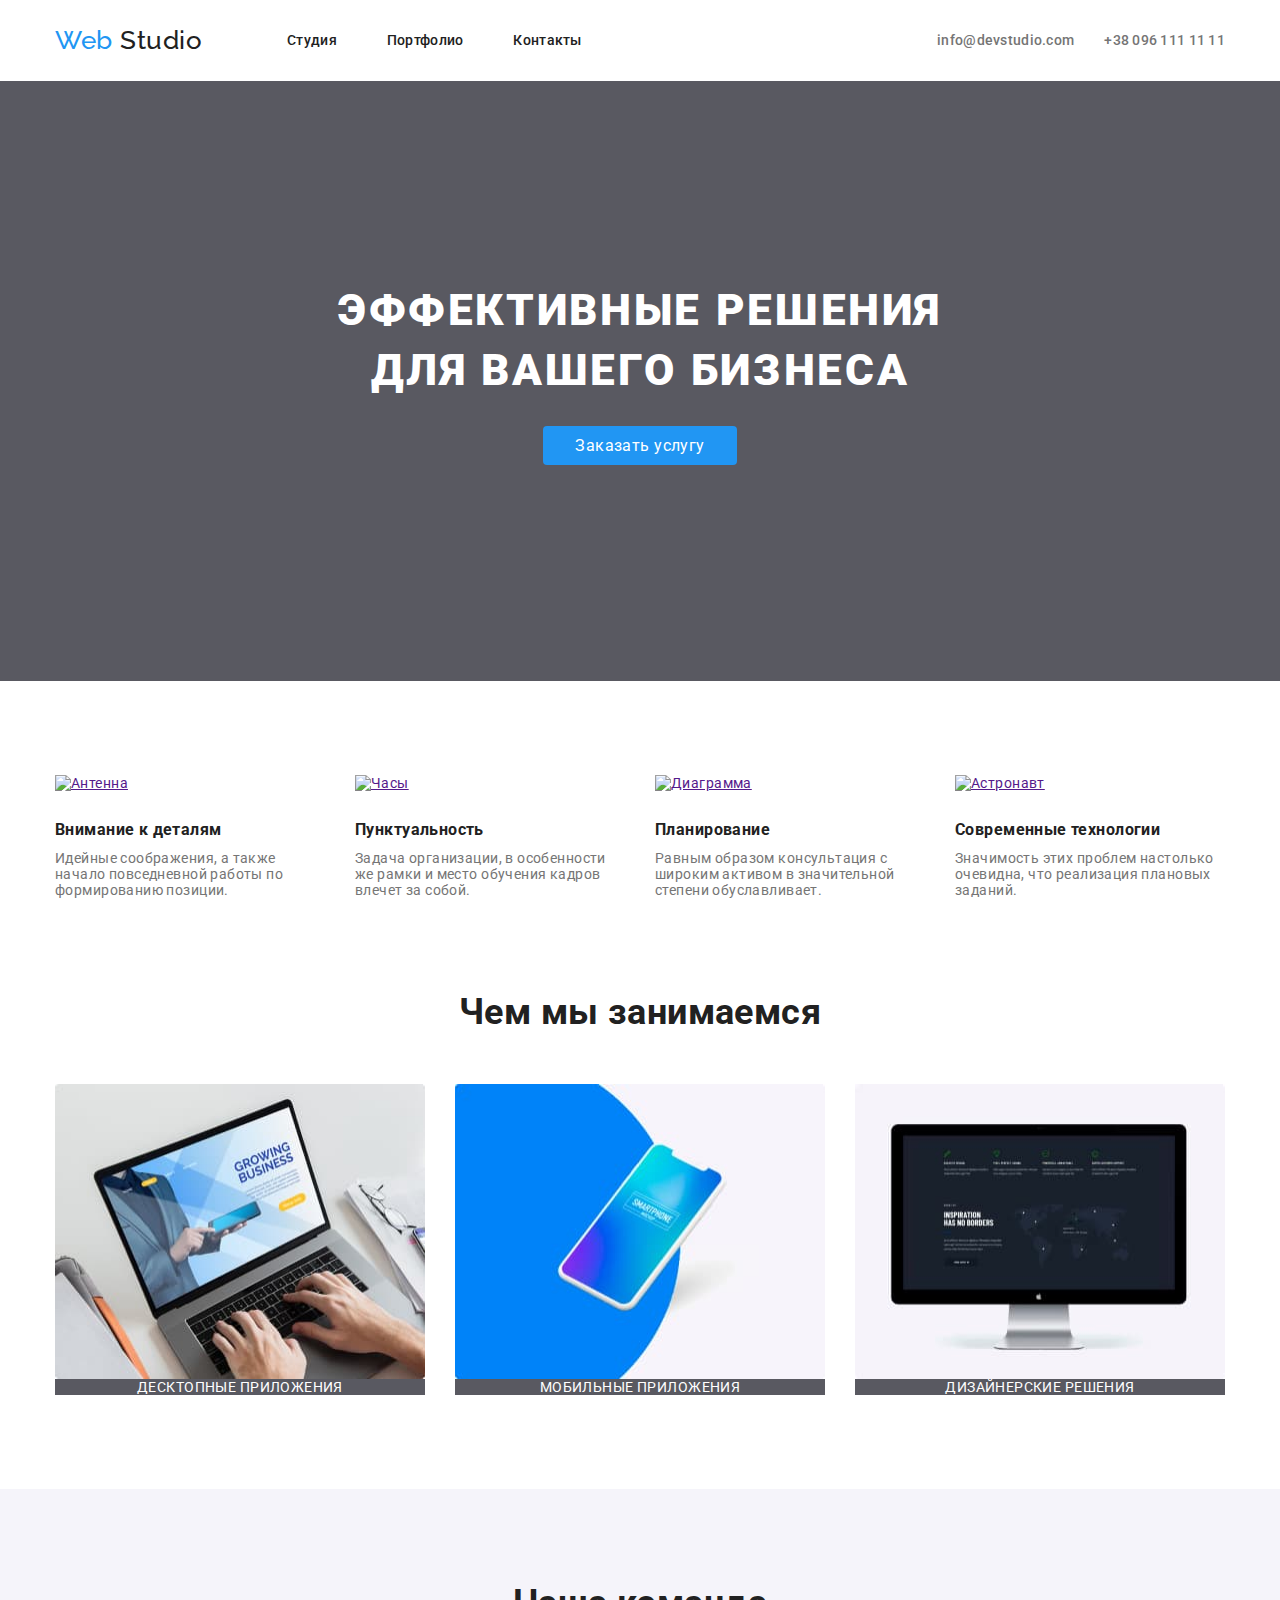
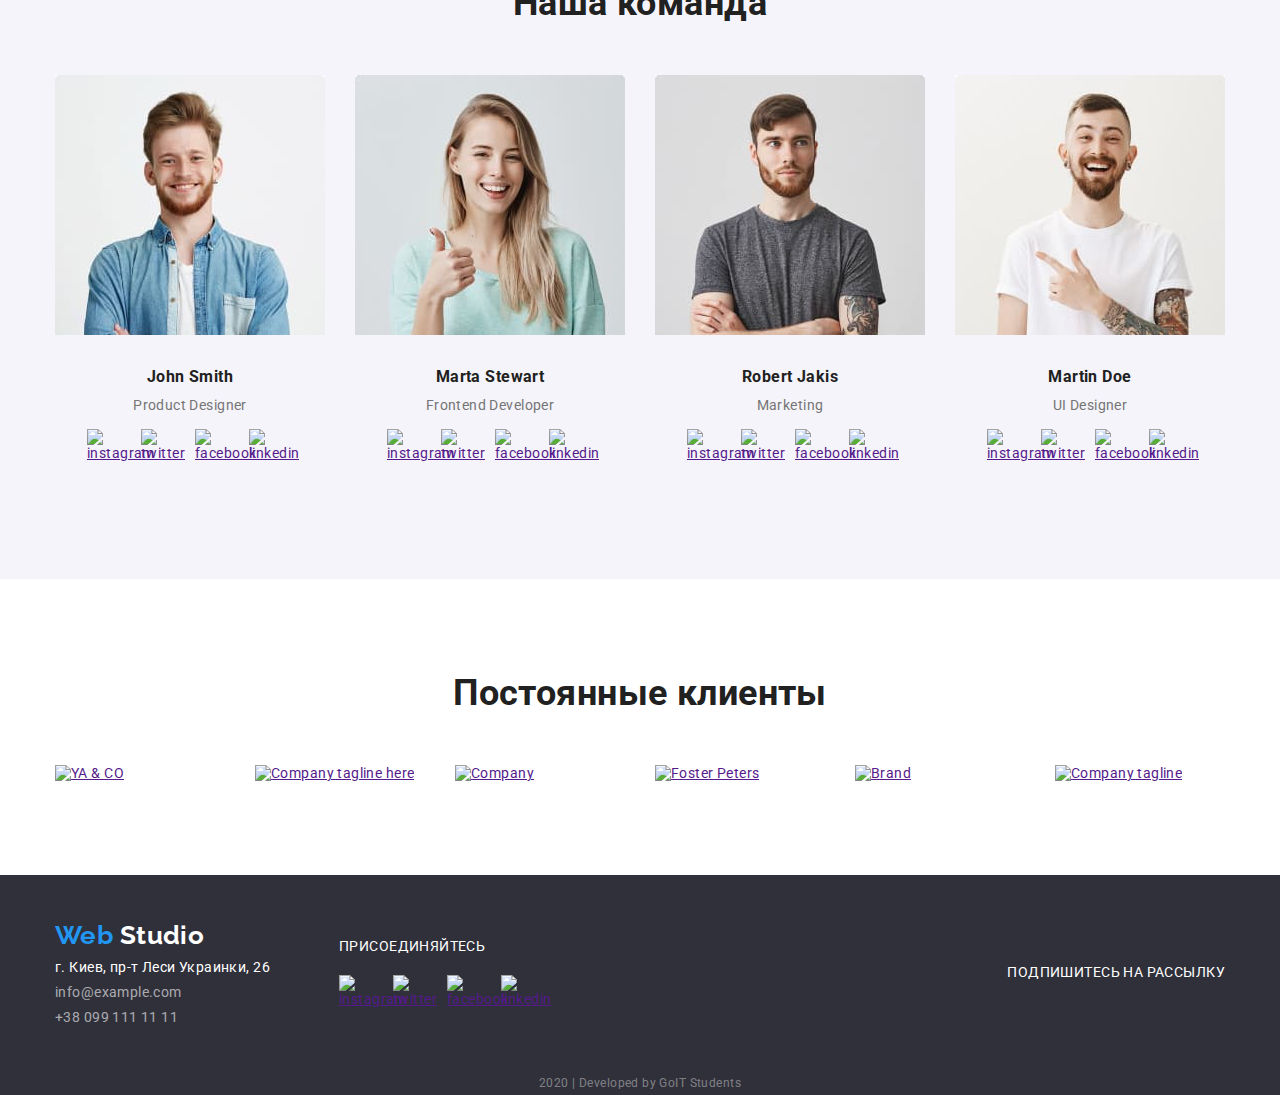
==== index.html @ 5bf386a4 "Копия с предыдущего дз с оптимизацией" ====
<!DOCTYPE html>
<html lang="ru">
  <head>
    <meta charset="UTF-8" />
    <meta name="viewport" content="width=device-width, initial-scale=1.0" />
    <link
      href="https://fonts.googleapis.com/css2?family=Raleway:wght@700&family=Roboto:wght@400;500;700;900&display=swap"
      rel="stylesheet"
    />
    <link rel="stylesheet" href="./css/normalize.css" />
    <link rel="stylesheet" href="./css/style.css" />
    <title>Студия</title>
  </head>
  <body>
    <!-- Шапка -->
    <header>
      <nav class="header flex-container main-width">
        <a class="logo link" lang="en" href="./index.html">
          <span>Web</span> Studio
        </a>
        <ul class="nav-site list flex-container">
          <li class="item">
            <a class="link" href="./index.html">Студия</a>
          </li>
          <li class="item">
            <a class="link" href="./portfolio.html">Портфолио</a>
          </li>
          <li class="item">
            <a class="link" href="">Контакты</a>
          </li>
        </ul>
        <address class="header-address">
          <ul class="list flex-container">
            <li class="item">
              <a class="link" lang="en" href="mailto:info@devstudio.com">
                info@devstudio.com
              </a>
            </li>
            <li class="item">
              <a class="link" href="tel:+380961111111">+38 096 111 11 11</a>
            </li>
          </ul>
        </address>
      </nav>
    </header>
    <!-- Основной контент -->
    <main>
      <!-- Заказать услугу -->
      <section class="hero">
        <div class="main-width">
          <h1 class="title">эффективные решения для вашего бизнеса</h1>
          <a class="link" href="">Заказать услугу</a>
        </div>
      </section>
      <!-- Особенности веб студии -->
      <section class="features main-width">
        <h2 class="hidden">Особенности веб студии</h2>
        <ul class="list flex-container">
          <li class="item">
            <a href="">
              <img
                src="./images/features/antenna.svg"
                alt="Антенна"
                width="70"
                height="70"
              />
            </a>
            <h3 class="title-secondary">Внимание к деталям</h3>
            <p class="text">
              Идейные соображения, а также начало повседневной работы по
              формированию позиции.
            </p>
          </li>
          <li class="item">
            <a href="">
              <img
                src="./images/features/clock.svg"
                alt="Часы"
                width="70"
                height="70"
              />
            </a>
            <h3 class="title-secondary">Пунктуальность</h3>
            <p class="text">
              Задача организации, в особенности же рамки и место обучения кадров
              влечет за собой.
            </p>
          </li>
          <li class="item">
            <a href="">
              <img
                src="./images/features/diagram.svg"
                alt="Диаграмма"
                width="70"
                height="70"
              />
            </a>
            <h3 class="title-secondary">Планирование</h3>
            <p class="text">
              Равным образом консультация с широким активом в значительной
              степени обуславливает.
            </p>
          </li>
          <li class="item">
            <a href="">
              <img
                src="./images/features/astronaut.svg"
                alt="Астронавт"
                width="70"
                height="70"
              />
            </a>
            <h3 class="title-secondary">Современные технологии</h3>
            <p class="text">
              Значимость этих проблем настолько очевидна, что реализация
              плановых заданий.
            </p>
          </li>
        </ul>
      </section>
      <!-- Чем мы занимаемся -->
      <section class="directions main-width">
        <h2 class="title">Чем мы занимаемся</h2>
        <ul class="list flex-container">
          <li class="item">
            <a class="link" href="">
              <img
                src="./images/directions/desktop.jpg"
                alt="Ноутбук"
                width="370"
                height="295"
              />
              Десктопные приложения
            </a>
          </li>
          <li class="item">
            <a class="link" href="">
              <img
                src="./images/directions/mobile.jpg"
                alt="Смартфон"
                width="370"
                height="295"
              />
              Мобильные приложения
            </a>
          </li>
          <li class="item">
            <a class="link" href="">
              <img
                src="./images/directions/design.jpg"
                alt="Монитор"
                width="370"
                height="295"
              />
              Дизайнерские решения
            </a>
          </li>
        </ul>
      </section>
      <!-- Наша команда -->
      <section class="team">
        <div class="main-width">
          <h2 class="title">Наша команда</h2>
          <ul class="list flex-container" lang="en">
            <li class="item">
              <a href="">
                <img
                  src="./images/team/smith.jpg"
                  alt="John Smith"
                  width="270"
                  height="260"
                />
              </a>
              <h3 class="title-secondary">John Smith</h3>
              <p>Product Designer</p>
              <ul class="team-social-list list flex-container">
                <li class="social-item">
                  <a aria-label="instagram link" href="">
                    <img src="./images/social/instagram.svg" alt="instagram" />
                  </a>
                </li>
                <li class="social-item">
                  <a aria-label="twitter link" href="">
                    <img src="./images/social/twitter.svg" alt="twitter" />
                  </a>
                </li>
                <li class="social-item">
                  <a aria-label="facebook link" href="">
                    <img src="./images/social/facebook.svg" alt="facebook" />
                  </a>
                </li>
                <li class="social-item">
                  <a aria-label="linkedin link" href="">
                    <img src="./images/social/linkedin.svg" alt="linkedin" />
                  </a>
                </li>
              </ul>
            </li>
            <li class="item">
              <a href="">
                <img
                  src="./images/team/stewart.jpg"
                  alt="Marta Stewart"
                  width="270"
                  height="260"
                />
              </a>
              <h3 class="title-secondary">Marta Stewart</h3>
              <p>Frontend Developer</p>
              <ul class="team-social-list list flex-container">
                <li class="social-item">
                  <a aria-label="instagram link" href="">
                    <img src="./images/social/instagram.svg" alt="instagram" />
                  </a>
                </li>
                <li class="social-item">
                  <a aria-label="twitter link" href="">
                    <img src="./images/social/twitter.svg" alt="twitter" />
                  </a>
                </li>
                <li class="social-item">
                  <a aria-label="facebook link" href="">
                    <img src="./images/social/facebook.svg" alt="facebook" />
                  </a>
                </li>
                <li class="social-item">
                  <a aria-label="linkedin link" href="">
                    <img src="./images/social/linkedin.svg" alt="linkedin" />
                  </a>
                </li>
              </ul>
            </li>
            <li class="item">
              <a href="">
                <img
                  src="./images/team/jakis.jpg"
                  alt="Robert Jakis"
                  width="270"
                  height="260"
                />
              </a>
              <h3 class="title-secondary">Robert Jakis</h3>
              <p>Marketing</p>
              <ul class="team-social-list list flex-container">
                <li class="social-item">
                  <a aria-label="instagram link" href="">
                    <img src="./images/social/instagram.svg" alt="instagram" />
                  </a>
                </li>
                <li class="social-item">
                  <a aria-label="twitter link" href="">
                    <img src="./images/social/twitter.svg" alt="twitter" />
                  </a>
                </li>
                <li class="social-item">
                  <a aria-label="facebook link" href="">
                    <img src="./images/social/facebook.svg" alt="facebook" />
                  </a>
                </li>
                <li class="social-item">
                  <a aria-label="linkedin link" href="">
                    <img src="./images/social/linkedin.svg" alt="linkedin" />
                  </a>
                </li>
              </ul>
            </li>
            <li class="item">
              <a href="">
                <img
                  src="./images/team/doe.jpg"
                  alt="Martin Doe"
                  width="270"
                  height="260"
                />
              </a>
              <h3 class="title-secondary">Martin Doe</h3>
              <p>UI Designer</p>
              <ul class="team-social-list list flex-container">
                <li class="social-item">
                  <a aria-label="instagram link" href="">
                    <img src="./images/social/instagram.svg" alt="instagram" />
                  </a>
                </li>
                <li class="social-item">
                  <a aria-label="twitter link" href="">
                    <img src="./images/social/twitter.svg" alt="twitter" />
                  </a>
                </li>
                <li class="social-item">
                  <a aria-label="facebook link" href="">
                    <img src="./images/social/facebook.svg" alt="facebook" />
                  </a>
                </li>
                <li class="social-item">
                  <a aria-label="linkedin link" href="">
                    <img src="./images/social/linkedin.svg" alt="linkedin" />
                  </a>
                </li>
              </ul>
            </li>
          </ul>
        </div>
      </section>
      <!-- Постоянные клиенты -->
      <section class="clients main-width">
        <h2 class="title">Постоянные клиенты</h2>
        <ul class="list flex-container" lang="en">
          <li class="item">
            <a aria-label="company link" href="">
              <img src="./images/clients/logo_1.svg" alt="YA & CO" />
            </a>
          </li>
          <li class="item">
            <a aria-label="company link" href="">
              <img
                src="./images/clients/logo_2.svg"
                alt="Company tagline here"
              />
            </a>
          </li>
          <li class="item">
            <a aria-label="company link" href="">
              <img src="./images/clients/logo_3.svg" alt="Company" />
            </a>
          </li>
          <li class="item">
            <a aria-label="company link" href="">
              <img src="./images/clients/logo_4.svg" alt="Foster Peters" />
            </a>
          </li>
          <li class="item">
            <a aria-label="company link" href="">
              <img src="./images/clients/logo_5.svg" alt="Brand" />
            </a>
          </li>
          <li class="item">
            <a aria-label="company link" href="">
              <img src="./images/clients/logo_6.svg" alt="Company tagline" />
            </a>
          </li>
        </ul>
      </section>
    </main>
    <!-- Подвал -->
    <footer class="footer">
      <div class="footer-upper flex-container main-width">
        <div class="footer-address-container">
          <a class="logo link" lang="en" href="./index.html">
            <span>Web</span> Studio
          </a>
          <!-- Адресс -->
          <address class="address flex-container">
            <p>г. Киев, пр-т Леси Украинки, 26</p>
            <a class="link" href="mailto:info@example.com">info@example.com</a>
            <a class="link" href="tel:+380991111111">+38 099 111 11 11</a>
          </address>
        </div>

        <!-- Соцсети студии -->
        <div class="footer-join">
          <p class="text">присоединяйтесь</p>
          <ul class="list flex-container" lang="en">
            <li class="social-item">
              <a aria-label="instagram link" href="">
                <img src="./images/social/instagram.svg" alt="instagram" />
              </a>
            </li>
            <li class="social-item">
              <a aria-label="twitter link" href="">
                <img src="./images/social/twitter.svg" alt="twitter" />
              </a>
            </li>
            <li class="social-item">
              <a aria-label="facebook link" href="">
                <img src="./images/social/facebook.svg" alt="facebook" />
              </a>
            </li>
            <li class="social-item">
              <a aria-label="linkedin link" href="">
                <img src="./images/social/linkedin.svg" alt="linkedin" />
              </a>
            </li>
          </ul>
        </div>

        <div class="footer-mail">
          <p class="text">подпишитесь на рассылку</p>
        </div>
      </div>

      <p class="developed">2020 | Developed by GoIT Students</p>
    </footer>
  </body>
</html>
---- css/style.css ----
:root {
  --accent-color: #2196f3;
  --white-color: #ffffff;
  --black-color: #000000;
  --text-bold-color: #212121;
  --text-normal-color: #757575;
  --background-accent: #f5f4fa;
  --background-white-text: rgba(47, 48, 58, 0.8);
  --background-high-accent: rgba(33, 150, 243, 0.9);
  --main-icons: #afb1b8;
  --footer-icons: rgba(255, 255, 255, 0.1);
  --footer-address-color: rgba(255, 255, 255, 0.6);
  --footer-background: #2f303a;
  --footer-developed-text: rgba(255, 255, 255, 0.4);

  box-sizing: border-box;
}

*,
*::before,
*::after {
  box-sizing: inherit;
}

body {
  color: var(--text-normal-color);
  background-color: var(--white-color);

  font-family: "Roboto", sans-serif;
  font-style: normal;
  font-weight: 400;
  font-size: 14px;
  letter-spacing: 0.03em;

  margin-left: auto;
  margin-right: auto;
}

/* Заголовки */
h1,
h2,
h3,
h4,
h5,
h6 {
  color: var(--text-bold-color);
  font-weight: 700;

  margin-top: 0px;
  margin-bottom: 0px;
}

/* Абзацы */
p {
  margin-top: 0px;
  margin-bottom: 0px;
}

/* Обнуление */
.link {
  text-decoration: none;
}
.list {
  list-style: none;

  margin: 0;
  padding: 0;
}
address {
  font-style: normal;
}

.hidden {
  display: none;
}

/*------------- Шапка и подвал ---------- */
/* header */
.header {
  align-items: center;
}

.header > address > .list {
  margin-left: auto;
}
.header .link {
  color: var(--text-bold-color);

  font-weight: 500;
  line-height: 1.14;
  letter-spacing: 0.02em;
}

.nav-site {
  margin-left: 85px;
  margin-top: 32px;
}

.nav-site .link {
  display: inline-block;
  padding-bottom: 32px;
}

.nav-site .item + .item {
  margin-left: 50px;
}

.header-address {
  margin-left: auto;
}

.header-address .link {
  color: var(--text-normal-color);
}

.header-address .item + .item {
  margin-left: 30px;
}
/* footer */
.footer {
  background-color: var(--footer-background);
}

.footer-upper {
  align-items: center;
}
.footer-address-container {
  margin: 45px 69px 46px 0px;
}

.footer .address {
  flex-direction: column;
  margin-top: 8px;
}
.footer-address-container .link {
  margin-top: 9px;
}

.footer .logo,
.footer .address {
  color: var(--white-color);
}
.footer .text {
  color: var(--white-color);

  line-height: 1.14;
  text-transform: uppercase;
}
.address > .link {
  color: var(--footer-address-color);
}

.footer-join .text {
  margin-bottom: 20px;
}

.footer-mail {
  margin-left: auto;
}

.developed {
  color: var(--footer-developed-text);
  font-size: 12px;
  line-height: 2;

  display: flex;
  justify-content: center;
}

/* Наведение */
.header .link:focus,
.header .link:hover,
.footer .logo:focus,
.footer .logo:hover,
.address .link:focus,
.address .link:hover {
  color: #2196f3;
}

/* Логотип */
.logo {
  color: var(--black-color);

  font-family: "Raleway", sans-serif;
  font-weight: 700;
  font-size: 26px;
  line-height: 1.19;
}
.logo > span {
  color: var(--accent-color);
}
/* -------------MAIN CONTENT------------------ */

.flex-container {
  display: flex;
  flex-wrap: wrap;
}

.main-width {
  width: 1200px;
  padding-left: 15px;
  padding-right: 15px;
  margin-left: auto;
  margin-right: auto;
}

/* Заголовки секций index.html */
.directions .title,
.team .title,
.clients .title {
  font-size: 36px;
  line-height: 1.16;
  text-align: center;

  margin-bottom: 50px;
}
.features .title-secondary,
.team .title-secondary {
  margin-top: 30px;
  margin-bottom: 10px;
}

/* Оступы для секций */
.hero,
.features,
.directions,
.team,
.clients {
  margin-bottom: 94px;
}
/* Отступы элементов списка */
.features .item + .item,
.directions .item + .item,
.team .item + .item,
.clients .item + .item {
  margin-left: 30px;
}

/* Соц.сети */
.social-item {
  width: 44px;
}

.social-item + .social-item {
  margin-left: 10px;
}

/* Герой - Заказать услугу */
.hero {
  background-color: var(--background-white-text);
  text-align: center;

  height: 600px;
}

.hero .title {
  color: var(--white-color);
  font-weight: 900;
  font-size: 44px;
  line-height: 1.36;
  text-align: center;
  letter-spacing: 0.06em;
  text-transform: uppercase;

  display: inline-block;
  margin: 200px 252px 30px;
}

.hero .link {
  color: var(--white-color);
  background-color: var(--accent-color);
  font-size: 16px;
  line-height: 1.87;

  padding: 10px 32px;
  border-radius: 4px;
}

.hero .link:focus,
.hero .link:hover {
  color: var(--accent-color);
  background-color: var(--white-color);
}

/* Особенности веб студии */
.features .item {
  width: 270px;
}

/* Чем мы занимаемся */
.directions .link {
  color: var(--white-color);
  background-color: var(--background-white-text);
  text-transform: uppercase;
  text-align: center;

  /* ВРЕМЕННО СМЕСТИЛ */
  display: flex;
  flex-direction: column;
}

/* Наша команда */
.team {
  background-color: var(--background-accent);
  text-align: center;

  padding: 94px 0px;
}
.team-social-list {
  justify-content: center;
  margin-top: 16px;
  margin-bottom: 24px;
}

/* Постоянные клиенты */
.clients .item {
  width: 170px;
}

/* Наши проекты */
.projects {
  margin-top: 93px;
  margin-bottom: 94px;
}
.filter-container {
  justify-content: center;

  margin-bottom: 50px;
}

.filter-container .filter + .filter {
  margin-left: 8px;
}

.projects h2 {
  font-size: 18px;
  line-height: 2;
  letter-spacing: 0.06em;

  margin: 20px 24px 4px;
}
.projects .text {
  color: var(--text-normal-color);
  font-size: 16px;
  line-height: 1.87;

  margin: 0px 24px 20px;
}
.projects .description {
  color: var(--white-color);
  background-color: var(--background-high-accent);

  font-size: 18px;
  line-height: 1.56;
}

.projects .item {
  width: 370px;
}

.projects .item:not(:nth-child(3n)) {
  margin-right: 30px;
  margin-bottom: 30px;
}

/* Кнопки наши проекты */
.button {
  color: var(--text-bold-color);
  background-color: var(--background-accent-);

  padding: 6px 22px;
  border-radius: 4px;
}
.button:focus,
.button:hover {
  color: var(--white-color);
  background-color: var(--accent-color);
}
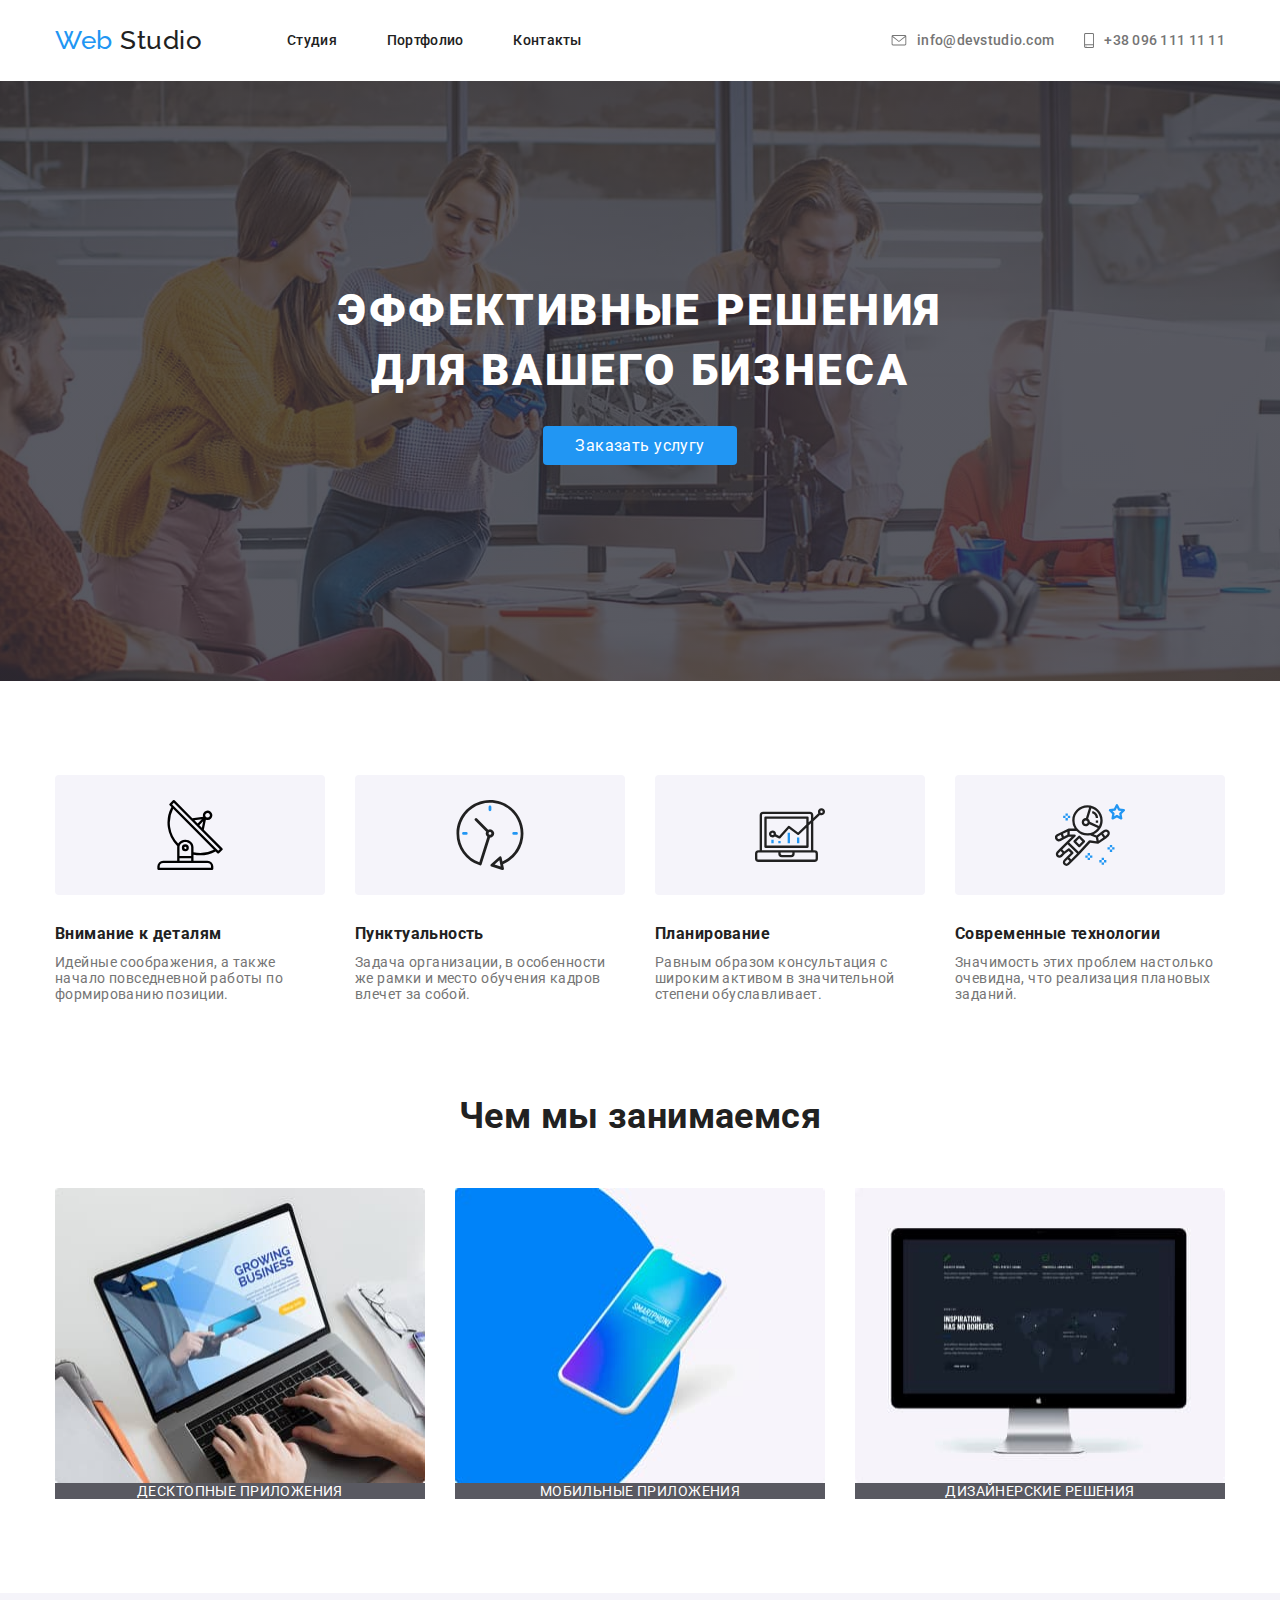
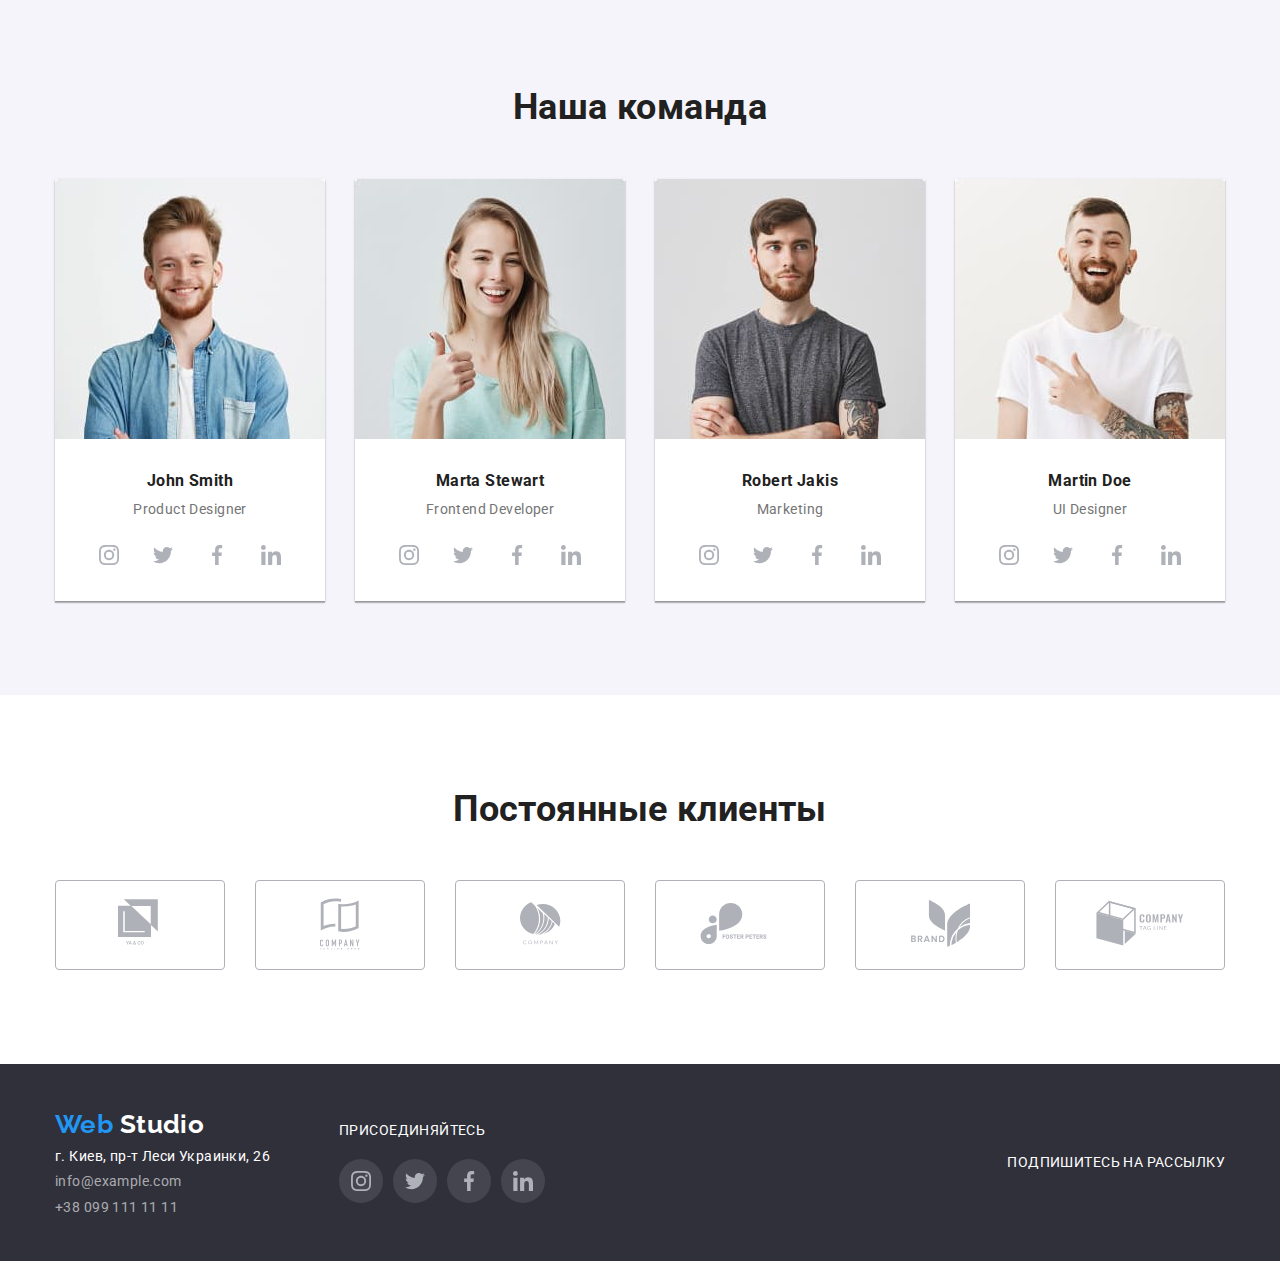
==== commit 1b3fba5b: "дз 4" ====
--- a/index.html
+++ b/index.html
@@ -33,11 +33,19 @@
           <ul class="list flex-container">
             <li class="item">
               <a class="link" lang="en" href="mailto:info@devstudio.com">
+                <svg class="header-address-icon" width="16px" height="11px">
+                  <use href="./images/icon.svg#icon-mail"></use>
+                </svg>
                 info@devstudio.com
               </a>
             </li>
             <li class="item">
-              <a class="link" href="tel:+380961111111">+38 096 111 11 11</a>
+              <a class="link" href="tel:+380961111111">
+                <svg class="header-address-icon" width="10px" height="15px">
+                  <use href="./images/icon.svg#icon-smartphone"></use>
+                </svg>
+                +38 096 111 11 11</a
+              >
             </li>
           </ul>
         </address>
@@ -57,14 +65,11 @@
         <h2 class="hidden">Особенности веб студии</h2>
         <ul class="list flex-container">
           <li class="item">
-            <a href="">
-              <img
-                src="./images/features/antenna.svg"
-                alt="Антенна"
-                width="70"
-                height="70"
-              />
-            </a>
+            <div class="features-icon-container">
+              <svg class="features-icon">
+                <use href="./images/icon.svg#icon-antenna"></use>
+              </svg>
+            </div>
             <h3 class="title-secondary">Внимание к деталям</h3>
             <p class="text">
               Идейные соображения, а также начало повседневной работы по
@@ -72,14 +77,11 @@
             </p>
           </li>
           <li class="item">
-            <a href="">
-              <img
-                src="./images/features/clock.svg"
-                alt="Часы"
-                width="70"
-                height="70"
-              />
-            </a>
+            <div class="features-icon-container">
+              <svg class="features-icon">
+                <use href="./images/icon.svg#icon-clock"></use>
+              </svg>
+            </div>
             <h3 class="title-secondary">Пунктуальность</h3>
             <p class="text">
               Задача организации, в особенности же рамки и место обучения кадров
@@ -87,14 +89,11 @@
             </p>
           </li>
           <li class="item">
-            <a href="">
-              <img
-                src="./images/features/diagram.svg"
-                alt="Диаграмма"
-                width="70"
-                height="70"
-              />
-            </a>
+            <div class="features-icon-container">
+              <svg class="features-icon">
+                <use href="./images/icon.svg#icon-diagram"></use>
+              </svg>
+            </div>
             <h3 class="title-secondary">Планирование</h3>
             <p class="text">
               Равным образом консультация с широким активом в значительной
@@ -102,14 +101,11 @@
             </p>
           </li>
           <li class="item">
-            <a href="">
-              <img
-                src="./images/features/astronaut.svg"
-                alt="Астронавт"
-                width="70"
-                height="70"
-              />
-            </a>
+            <div class="features-icon-container">
+              <svg class="features-icon">
+                <use href="./images/icon.svg#icon-astronaut"></use>
+              </svg>
+            </div>
             <h3 class="title-secondary">Современные технологии</h3>
             <p class="text">
               Значимость этих проблем настолько очевидна, что реализация
@@ -176,22 +172,30 @@
               <ul class="team-social-list list flex-container">
                 <li class="social-item">
                   <a aria-label="instagram link" href="">
-                    <img src="./images/social/instagram.svg" alt="instagram" />
+                    <svg class="social-icon">
+                      <use href="./images/icon.svg#icon-instagram"></use>
+                    </svg>
                   </a>
                 </li>
                 <li class="social-item">
                   <a aria-label="twitter link" href="">
-                    <img src="./images/social/twitter.svg" alt="twitter" />
+                    <svg class="social-icon">
+                      <use href="./images/icon.svg#icon-twitter"></use>
+                    </svg>
                   </a>
                 </li>
                 <li class="social-item">
                   <a aria-label="facebook link" href="">
-                    <img src="./images/social/facebook.svg" alt="facebook" />
+                    <svg class="social-icon">
+                      <use href="./images/icon.svg#icon-facebook"></use>
+                    </svg>
                   </a>
                 </li>
                 <li class="social-item">
                   <a aria-label="linkedin link" href="">
-                    <img src="./images/social/linkedin.svg" alt="linkedin" />
+                    <svg class="social-icon">
+                      <use href="./images/icon.svg#icon-linkedin"></use>
+                    </svg>
                   </a>
                 </li>
               </ul>
@@ -210,22 +214,30 @@
               <ul class="team-social-list list flex-container">
                 <li class="social-item">
                   <a aria-label="instagram link" href="">
-                    <img src="./images/social/instagram.svg" alt="instagram" />
+                    <svg class="social-icon">
+                      <use href="./images/icon.svg#icon-instagram"></use>
+                    </svg>
                   </a>
                 </li>
                 <li class="social-item">
                   <a aria-label="twitter link" href="">
-                    <img src="./images/social/twitter.svg" alt="twitter" />
+                    <svg class="social-icon">
+                      <use href="./images/icon.svg#icon-twitter"></use>
+                    </svg>
                   </a>
                 </li>
                 <li class="social-item">
                   <a aria-label="facebook link" href="">
-                    <img src="./images/social/facebook.svg" alt="facebook" />
+                    <svg class="social-icon">
+                      <use href="./images/icon.svg#icon-facebook"></use>
+                    </svg>
                   </a>
                 </li>
                 <li class="social-item">
                   <a aria-label="linkedin link" href="">
-                    <img src="./images/social/linkedin.svg" alt="linkedin" />
+                    <svg class="social-icon">
+                      <use href="./images/icon.svg#icon-linkedin"></use>
+                    </svg>
                   </a>
                 </li>
               </ul>
@@ -244,22 +256,30 @@
               <ul class="team-social-list list flex-container">
                 <li class="social-item">
                   <a aria-label="instagram link" href="">
-                    <img src="./images/social/instagram.svg" alt="instagram" />
+                    <svg class="social-icon">
+                      <use href="./images/icon.svg#icon-instagram"></use>
+                    </svg>
                   </a>
                 </li>
                 <li class="social-item">
                   <a aria-label="twitter link" href="">
-                    <img src="./images/social/twitter.svg" alt="twitter" />
+                    <svg class="social-icon">
+                      <use href="./images/icon.svg#icon-twitter"></use>
+                    </svg>
                   </a>
                 </li>
                 <li class="social-item">
                   <a aria-label="facebook link" href="">
-                    <img src="./images/social/facebook.svg" alt="facebook" />
+                    <svg class="social-icon">
+                      <use href="./images/icon.svg#icon-facebook"></use>
+                    </svg>
                   </a>
                 </li>
                 <li class="social-item">
                   <a aria-label="linkedin link" href="">
-                    <img src="./images/social/linkedin.svg" alt="linkedin" />
+                    <svg class="social-icon">
+                      <use href="./images/icon.svg#icon-linkedin"></use>
+                    </svg>
                   </a>
                 </li>
               </ul>
@@ -278,22 +298,30 @@
               <ul class="team-social-list list flex-container">
                 <li class="social-item">
                   <a aria-label="instagram link" href="">
-                    <img src="./images/social/instagram.svg" alt="instagram" />
+                    <svg class="social-icon">
+                      <use href="./images/icon.svg#icon-instagram"></use>
+                    </svg>
                   </a>
                 </li>
                 <li class="social-item">
                   <a aria-label="twitter link" href="">
-                    <img src="./images/social/twitter.svg" alt="twitter" />
+                    <svg class="social-icon">
+                      <use href="./images/icon.svg#icon-twitter"></use>
+                    </svg>
                   </a>
                 </li>
                 <li class="social-item">
                   <a aria-label="facebook link" href="">
-                    <img src="./images/social/facebook.svg" alt="facebook" />
+                    <svg class="social-icon">
+                      <use href="./images/icon.svg#icon-facebook"></use>
+                    </svg>
                   </a>
                 </li>
                 <li class="social-item">
                   <a aria-label="linkedin link" href="">
-                    <img src="./images/social/linkedin.svg" alt="linkedin" />
+                    <svg class="social-icon">
+                      <use href="./images/icon.svg#icon-linkedin"></use>
+                    </svg>
                   </a>
                 </li>
               </ul>
@@ -307,35 +335,44 @@
         <ul class="list flex-container" lang="en">
           <li class="item">
             <a aria-label="company link" href="">
-              <img src="./images/clients/logo_1.svg" alt="YA & CO" />
-            </a>
-          </li>
-          <li class="item">
-            <a aria-label="company link" href="">
-              <img
-                src="./images/clients/logo_2.svg"
-                alt="Company tagline here"
-              />
-            </a>
-          </li>
-          <li class="item">
-            <a aria-label="company link" href="">
-              <img src="./images/clients/logo_3.svg" alt="Company" />
-            </a>
-          </li>
-          <li class="item">
-            <a aria-label="company link" href="">
-              <img src="./images/clients/logo_4.svg" alt="Foster Peters" />
-            </a>
-          </li>
-          <li class="item">
-            <a aria-label="company link" href="">
-              <img src="./images/clients/logo_5.svg" alt="Brand" />
-            </a>
-          </li>
-          <li class="item">
-            <a aria-label="company link" href="">
-              <img src="./images/clients/logo_6.svg" alt="Company tagline" />
+              <svg class="client-icon" width="44" height="49">
+                <use href="./images/icon.svg#icon-logo_1"></use>
+              </svg>
+            </a>
+          </li>
+          <li class="item">
+            <a aria-label="company link" href="">
+              <svg class="client-icon" width="40" height="52">
+                <use href="./images/icon.svg#icon-logo_2"></use>
+              </svg>
+            </a>
+          </li>
+          <li class="item">
+            <a aria-label="company link" href="">
+              <svg class="client-icon" width="41" height="43">
+                <use href="./images/icon.svg#icon-logo_3"></use>
+              </svg>
+            </a>
+          </li>
+          <li class="item">
+            <a aria-label="company link" href="">
+              <svg class="client-icon" width="80" height="42">
+                <use href="./images/icon.svg#icon-logo_4"></use>
+              </svg>
+            </a>
+          </li>
+          <li class="item">
+            <a aria-label="company link" href="">
+              <svg class="client-icon" width="59" height="47">
+                <use href="./images/icon.svg#icon-logo_5"></use>
+              </svg>
+            </a>
+          </li>
+          <li class="item">
+            <a aria-label="company link" href="">
+              <svg class="client-icon" width="88" height="45">
+                <use href="./images/icon.svg#icon-logo_6"></use>
+              </svg>
             </a>
           </li>
         </ul>
@@ -362,22 +399,30 @@
           <ul class="list flex-container" lang="en">
             <li class="social-item">
               <a aria-label="instagram link" href="">
-                <img src="./images/social/instagram.svg" alt="instagram" />
+                <svg class="social-icon">
+                  <use href="./images/icon.svg#icon-instagram"></use>
+                </svg>
               </a>
             </li>
             <li class="social-item">
               <a aria-label="twitter link" href="">
-                <img src="./images/social/twitter.svg" alt="twitter" />
+                <svg class="social-icon">
+                  <use href="./images/icon.svg#icon-twitter"></use>
+                </svg>
               </a>
             </li>
             <li class="social-item">
               <a aria-label="facebook link" href="">
-                <img src="./images/social/facebook.svg" alt="facebook" />
+                <svg class="social-icon">
+                  <use href="./images/icon.svg#icon-facebook"></use>
+                </svg>
               </a>
             </li>
             <li class="social-item">
               <a aria-label="linkedin link" href="">
-                <img src="./images/social/linkedin.svg" alt="linkedin" />
+                <svg class="social-icon">
+                  <use href="./images/icon.svg#icon-linkedin"></use>
+                </svg>
               </a>
             </li>
           </ul>
@@ -388,7 +433,7 @@
         </div>
       </div>
 
-      <p class="developed">2020 | Developed by GoIT Students</p>
+      <!-- <p class="developed">2020 | Developed by GoIT Students</p> -->
     </footer>
   </body>
 </html>
--- a/css/style.css
+++ b/css/style.css
@@ -116,6 +116,19 @@
 .header-address .item + .item {
   margin-left: 30px;
 }
+
+.header-address .link {
+  fill: var(--text-normal-color);
+
+  display: flex;
+  align-items: center;
+  justify-content: center;
+}
+
+.header-address-icon {
+  fill: inherit;
+  margin-right: 10px;
+}
 /* footer */
 .footer {
   background-color: var(--footer-background);
@@ -174,7 +187,8 @@
 .footer .logo:hover,
 .address .link:focus,
 .address .link:hover {
-  color: #2196f3;
+  color: var(--accent-color);
+  fill: var(--accent-color);
 }
 
 /* Логотип */
@@ -239,18 +253,62 @@
 /* Соц.сети */
 .social-item {
   width: 44px;
-}
-
+  height: 44px;
+
+  fill: var(--main-icons);
+  display: flex;
+  justify-content: center;
+  align-items: center;
+  line-height: 0;
+}
+
+.social-item a {
+  padding: 12px;
+}
+
+.social-icon {
+  fill: inherit;
+}
+
+.team .social-item {
+  background-color: transparent;
+  border-radius: 50%;
+}
+
+.footer-join .social-item {
+  background-color: var(--footer-icons);
+  border-radius: 50%;
+}
+
+.social-item svg {
+  width: 20px;
+  height: 20px;
+}
 .social-item + .social-item {
   margin-left: 10px;
 }
 
+.social-item:hover,
+.social-item:focus {
+  background-color: var(--accent-color);
+  fill: var(--white-color);
+}
 /* Герой - Заказать услугу */
 .hero {
-  background-color: var(--background-white-text);
+  /* background-color: var(--background-white-text); */
   text-align: center;
-
+  max-width: 1600px;
   height: 600px;
+  margin-left: auto;
+  margin-right: auto;
+
+  background-image: linear-gradient(
+      var(--background-white-text),
+      var(--background-white-text)
+    ),
+    url("../images/h1_background.jpg");
+  background-repeat: no-repeat;
+  background-position: center;
 }
 
 .hero .title {
@@ -286,6 +344,20 @@
 .features .item {
   width: 270px;
 }
+.features-icon {
+  width: 70px;
+  height: 70px;
+}
+
+.features-icon-container {
+  background: #f5f4fa;
+  height: 120px;
+  border-radius: 4px;
+
+  display: flex;
+  justify-content: center;
+  align-items: center;
+}
 
 /* Чем мы занимаемся */
 .directions .link {
@@ -312,9 +384,33 @@
   margin-bottom: 24px;
 }
 
+.team .item {
+  background: var(--white-color);
+  box-shadow: 0px 2px 1px rgba(0, 0, 0, 0.2), 0px 1px 1px rgba(0, 0, 0, 0.14),
+    0px 1px 3px rgba(0, 0, 0, 0.12);
+}
+
 /* Постоянные клиенты */
 .clients .item {
   width: 170px;
+  height: 90px;
+  fill: var(--main-icons);
+
+  display: flex;
+  justify-content: center;
+  align-items: center;
+  border: 1px solid var(--main-icons);
+  border-radius: 4px;
+}
+
+.client-icon {
+  fill: inherit;
+}
+
+.clients .item:hover,
+.clients .item:focus {
+  fill: var(--accent-color);
+  border-color: var(--accent-color);
 }
 
 /* Наши проекты */
